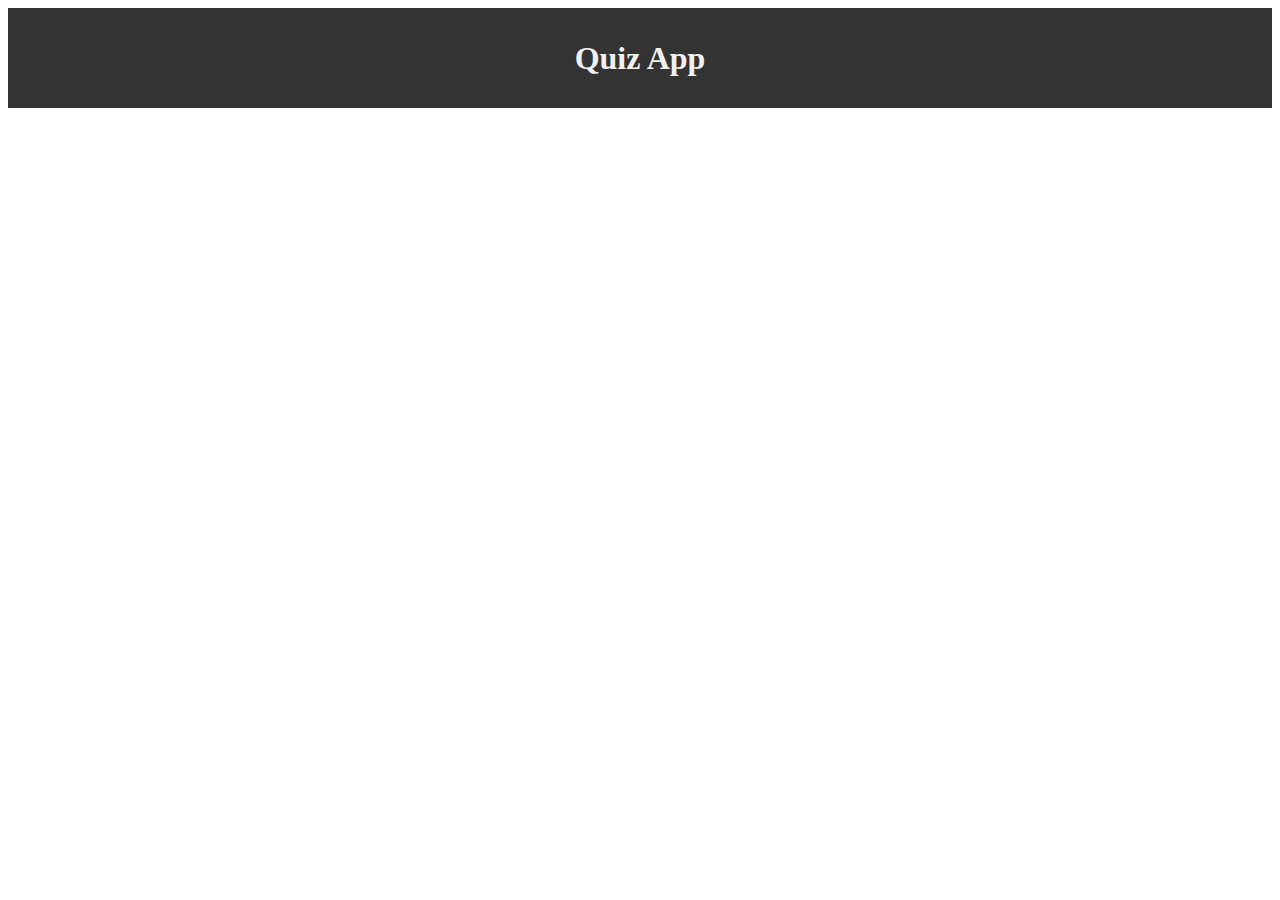
==== index.html @ a88b011b "create a header of webseite with css style" ====
<!DOCTYPE html>
<html>
  <head>
    <meta charset="UTF-8" />
    <link rel="stylesheet" href="styles.css" />
    <title>My First Project</title>
  </head>
  <body>
    <header>
      <h1>
        <span class="quizzApp">Quiz App</span>
      </h1>
    </header>
  </body>
</html>
---- styles.css ----
header {
  margin: 0;
  height: 100px;
  display: flex;
  justify-content: center;
  align-items: center;
  background-color: #333;
}

.quizzApp {
  color: #f0f0f0;
}
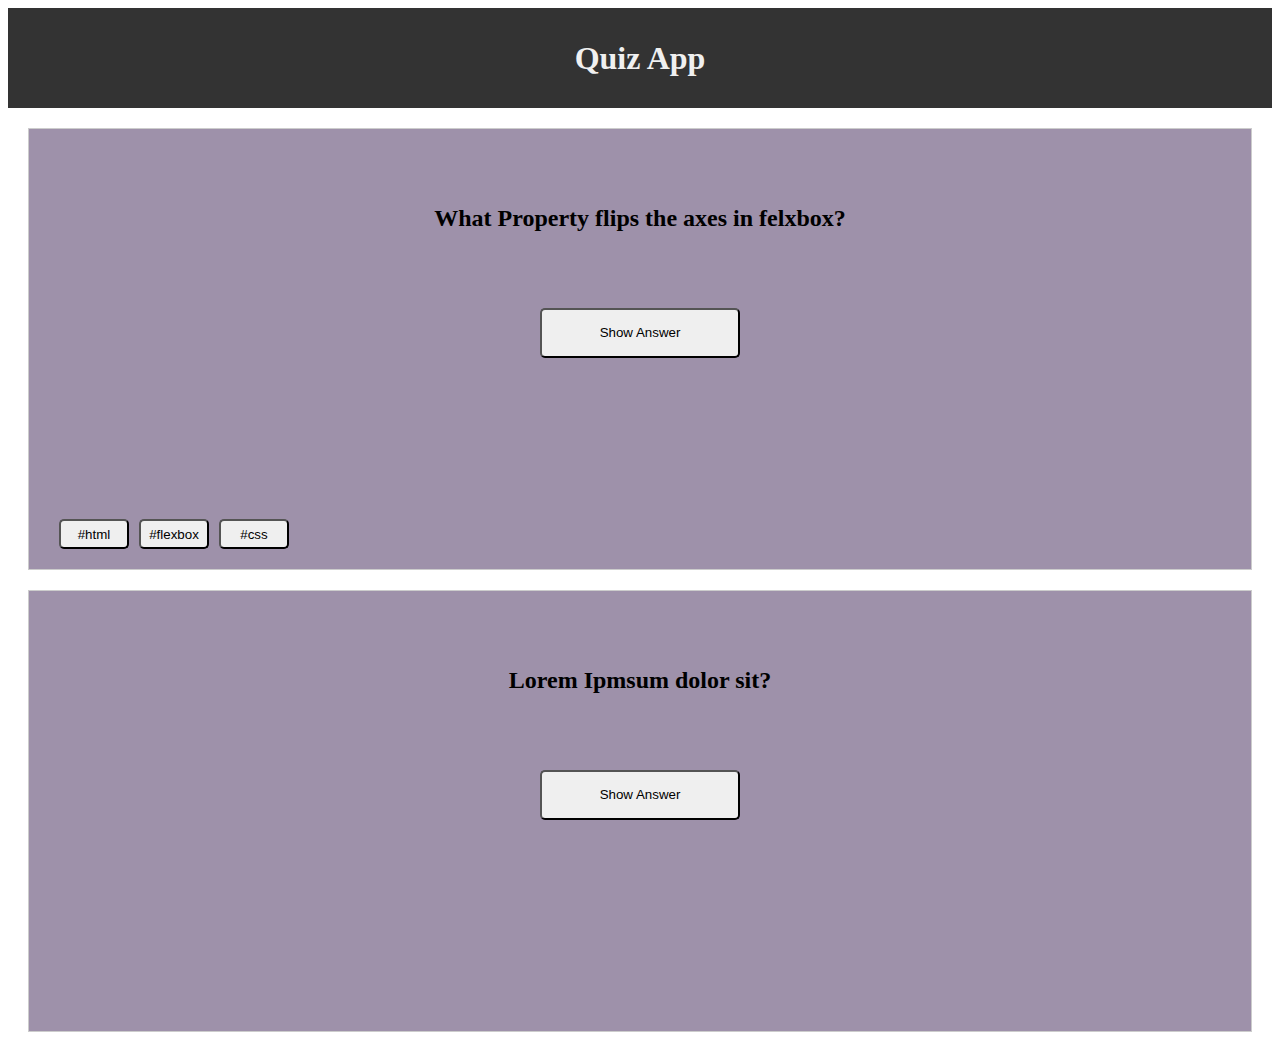
==== commit dfe17044: "create 2 section for body" ====
--- a/index.html
+++ b/index.html
@@ -11,5 +11,20 @@
         <span class="quizzApp">Quiz App</span>
       </h1>
     </header>
+    <main>
+        <section class="quastion-card">
+          <p><h2 class="bookmark">What Property flips the axes in felxbox?</h2></p>
+          <button class="answer-button"><a href="#">Show Answer</a></button>
+          <div class="tags">
+            <button>#html</button>
+            <button>#flexbox</button>
+            <button>#css</button>
+          </div>
+        </section>
+        <section>
+            <p><h2 class="bookmark">Lorem Ipmsum dolor sit?</h2></p>
+          <button class="answer-button"><a href="#">Show Answer</a></button>
+        </section>
+    </main>
   </body>
 </html>
--- a/styles.css
+++ b/styles.css
@@ -10,3 +10,46 @@
 .quizzApp {
   color: #f0f0f0;
 }
+section {
+  height: 400px;
+  background-color: #f0f0f0;
+  padding: 20px;
+  margin: 20px;
+  background-color: rgba(87, 65, 107, 0.575);
+  border: 1px solid #ccc;
+  text-align: center;
+  position: relative;
+}
+
+.bookmark {
+  font-weight: bolder;
+  padding: 20px;
+  display: inline-block;
+}
+
+.answer-button {
+  width: 200px;
+  height: 50px;
+  border-radius: 5px;
+  margin-top: 20px;
+}
+
+a {
+  text-decoration: none;
+  color: black;
+  display: inline-block;
+}
+.tags {
+  display: flex;
+  flex-direction: row;
+  justify-content: start;
+  bottom: 0;
+  position: absolute;
+  bottom: 20px;
+}
+.tags button {
+  width: 70px;
+  height: 30px;
+  border-radius: 5px;
+  margin-left: 10px;
+}
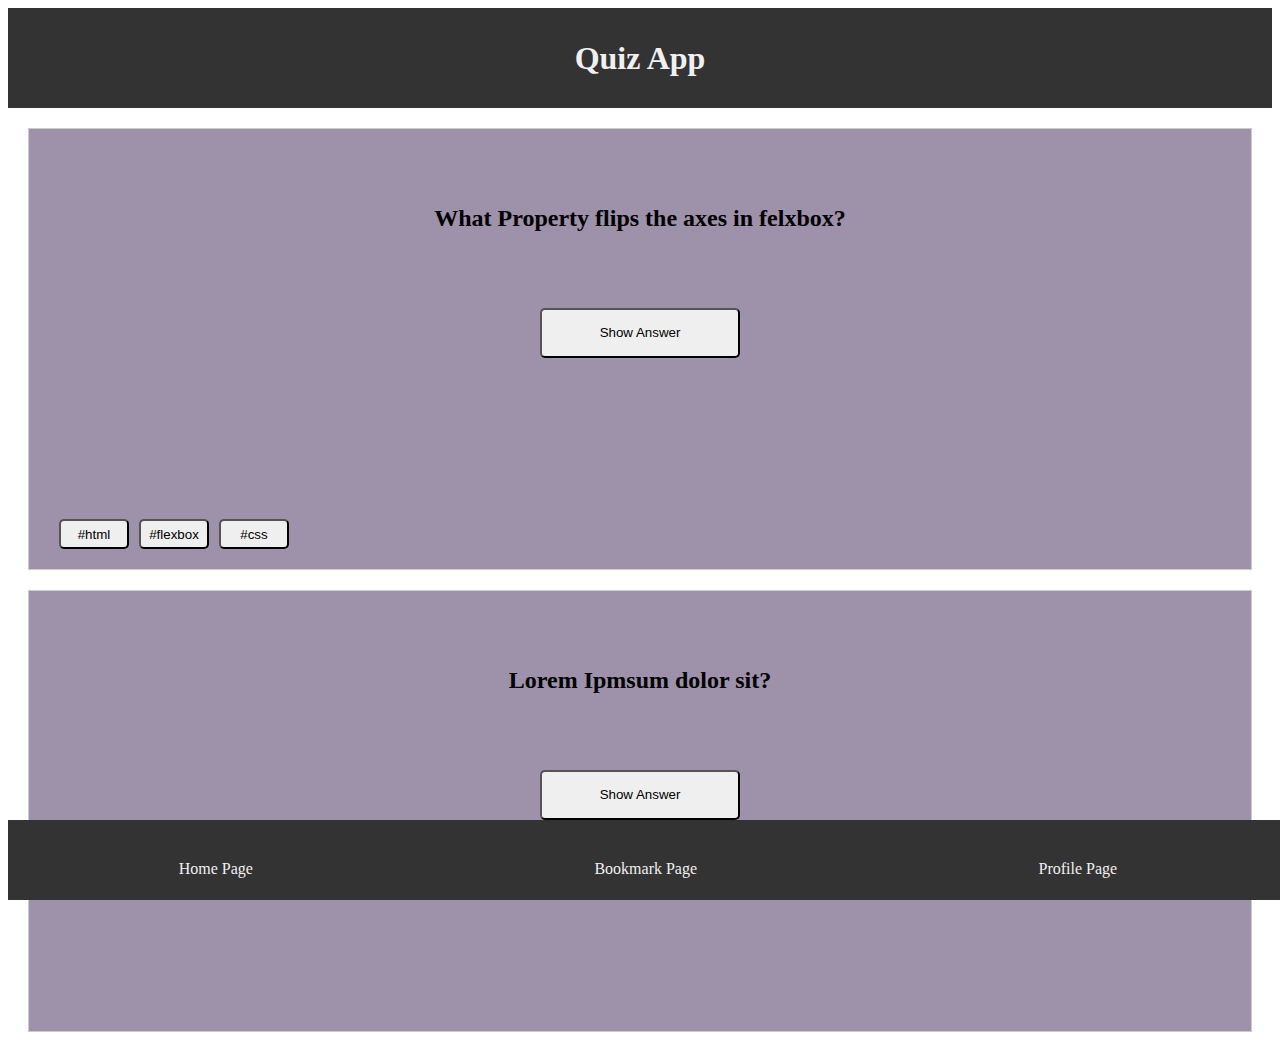
==== commit bc26e59c: "create footer" ====
--- a/index.html
+++ b/index.html
@@ -26,5 +26,13 @@
           <button class="answer-button"><a href="#">Show Answer</a></button>
         </section>
     </main>
+    <footer>
+        <nav class="navbar">   
+            <a href="#">Home Page</a>
+            <a href="#">Bookmark Page</a>
+            <a href="#">Profile Page</a>
+
+        </nav>
+    </footer>
   </body>
 </html>
--- a/styles.css
+++ b/styles.css
@@ -53,3 +53,20 @@
   border-radius: 5px;
   margin-left: 10px;
 }
+footer {
+  height: 80px;
+  width: 100%;
+  background-color: #333;
+  position: fixed;
+  bottom: 0;
+  z-index: 20;
+}
+nav {
+  display: flex;
+  justify-content: space-around;
+}
+
+nav a {
+  color: #f0f0f0;
+  margin-top: 40px;
+}
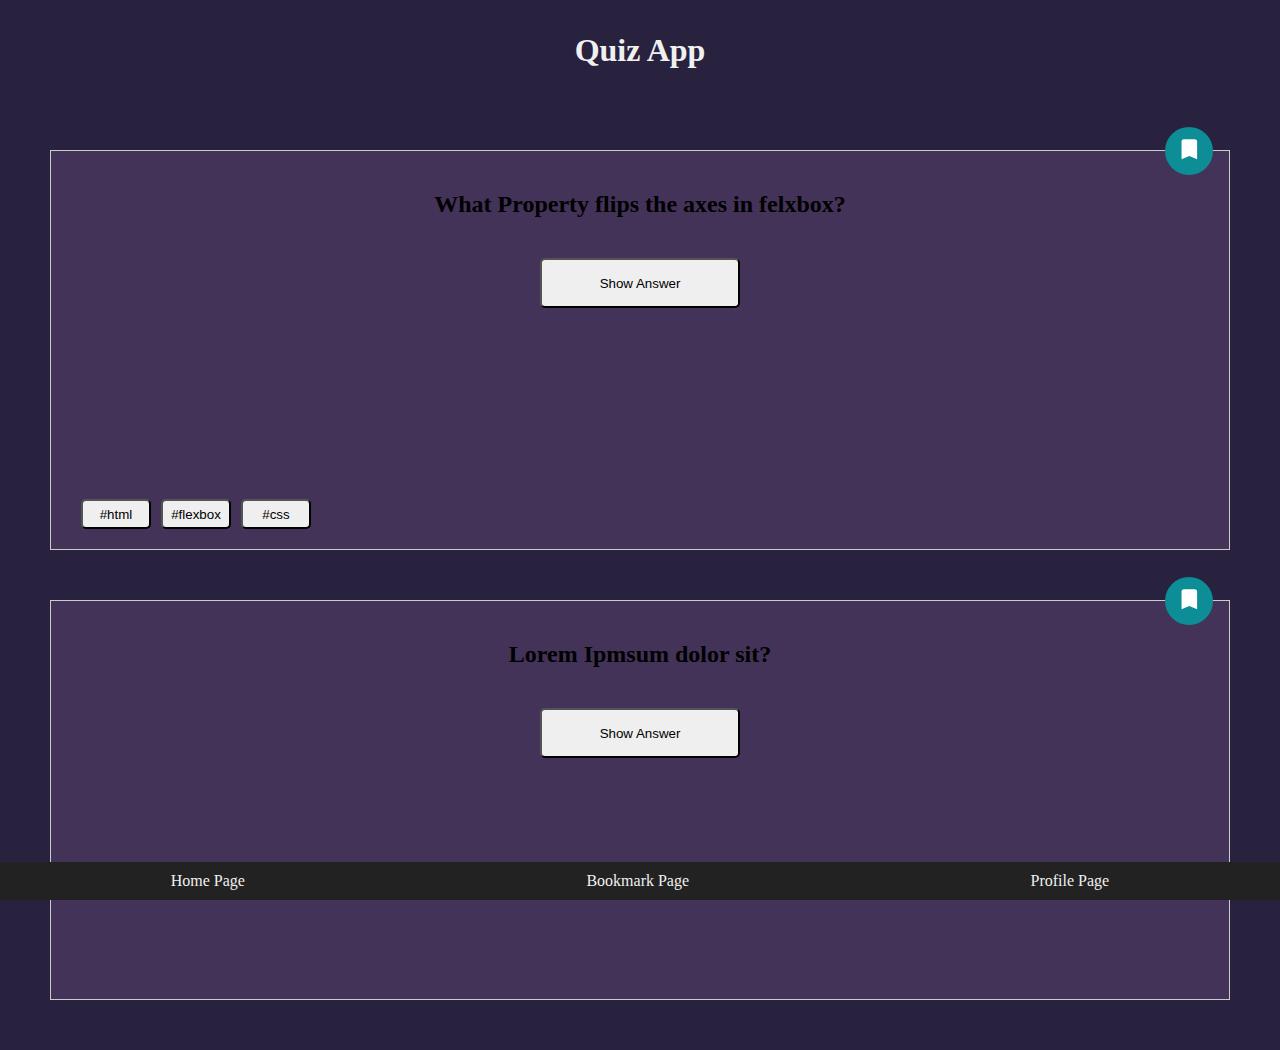
==== commit eb293fee: "add all change" ====
--- a/index.html
+++ b/index.html
@@ -3,6 +3,7 @@
   <head>
     <meta charset="UTF-8" />
     <link rel="stylesheet" href="styles.css" />
+    <script src="./index.js" defer></script>
     <title>My First Project</title>
   </head>
   <body>
@@ -13,26 +14,64 @@
     </header>
     <main>
         <section class="quastion-card">
-          <p><h2 class="bookmark">What Property flips the axes in felxbox?</h2></p>
-          <button class="answer-button"><a href="#">Show Answer</a></button>
+          <p><h2 class="card_quastion">What Property flips the axes in felxbox?</h2></p>
+          <button class="answer-button" type="button" data-js="answer-button">Show Answer</button>
+          <p class="card_answer" data-js="card_answer">Flex-direction</p>
           <div class="tags">
             <button>#html</button>
             <button>#flexbox</button>
             <button>#css</button>
           </div>
+          <div class="card__button-bookmark">
+            <button
+              class="bookmark"
+              aria-label="bookmark"
+              type="button"
+              data-js="bookmark"
+            >
+              <svg
+                class="bookmark__icon"
+                xmlns="http://www.w3.org/2000/svg"
+                viewbox="0 0 24 24"
+              >
+                <path
+                  d="M17 3H7c-1.1 0-2 .9-2 2v16l7-3 7 3V5c0-1.1-.9-2-2-2z"
+                />
+              </svg>
+            </button>
+          </div>
         </section>
         <section>
-            <p><h2 class="bookmark">Lorem Ipmsum dolor sit?</h2></p>
+            <p><h2 class="card_quastion">Lorem Ipmsum dolor sit?</h2></p>
           <button class="answer-button"><a href="#">Show Answer</a></button>
+          <div class="card__button-bookmark">
+            <button
+              class="bookmark"
+              aria-label="bookmark"
+              type="button"
+              data-js="bookmark"
+            >
+              <svg
+                class="bookmark__icon"
+                xmlns="http://www.w3.org/2000/svg"
+                viewbox="0 0 24 24"
+              >
+                <path
+                  d="M17 3H7c-1.1 0-2 .9-2 2v16l7-3 7 3V5c0-1.1-.9-2-2-2z"
+                />
+              </svg>
+            </button>
+          </div>
         </section>
     </main>
     <footer>
         <nav class="navbar">   
-            <a href="#">Home Page</a>
-            <a href="#">Bookmark Page</a>
-            <a href="#">Profile Page</a>
+            <a href="index.html">Home Page</a>
+            <a href="bookmarks.html">Bookmark Page</a>
+            <a href="profile.html">Profile Page</a>
 
         </nav>
+      
     </footer>
   </body>
-</html>
+</html>--- a/styles.css
+++ b/styles.css
@@ -1,72 +1,4 @@
-header {
-  margin: 0;
-  height: 100px;
-  display: flex;
-  justify-content: center;
-  align-items: center;
-  background-color: #333;
-}
+@import "./global.css";
 
-.quizzApp {
-  color: #f0f0f0;
-}
-section {
-  height: 400px;
-  background-color: #f0f0f0;
-  padding: 20px;
-  margin: 20px;
-  background-color: rgba(87, 65, 107, 0.575);
-  border: 1px solid #ccc;
-  text-align: center;
-  position: relative;
-}
-
-.bookmark {
-  font-weight: bolder;
-  padding: 20px;
-  display: inline-block;
-}
-
-.answer-button {
-  width: 200px;
-  height: 50px;
-  border-radius: 5px;
-  margin-top: 20px;
-}
-
-a {
-  text-decoration: none;
-  color: black;
-  display: inline-block;
-}
-.tags {
-  display: flex;
-  flex-direction: row;
-  justify-content: start;
-  bottom: 0;
-  position: absolute;
-  bottom: 20px;
-}
-.tags button {
-  width: 70px;
-  height: 30px;
-  border-radius: 5px;
-  margin-left: 10px;
-}
-footer {
-  height: 80px;
-  width: 100%;
-  background-color: #333;
-  position: fixed;
-  bottom: 0;
-  z-index: 20;
-}
-nav {
-  display: flex;
-  justify-content: space-around;
-}
-
-nav a {
-  color: #f0f0f0;
-  margin-top: 40px;
-}
+@import "./components/bookmark/bookmark.css";
+@import "./components/all.css";
